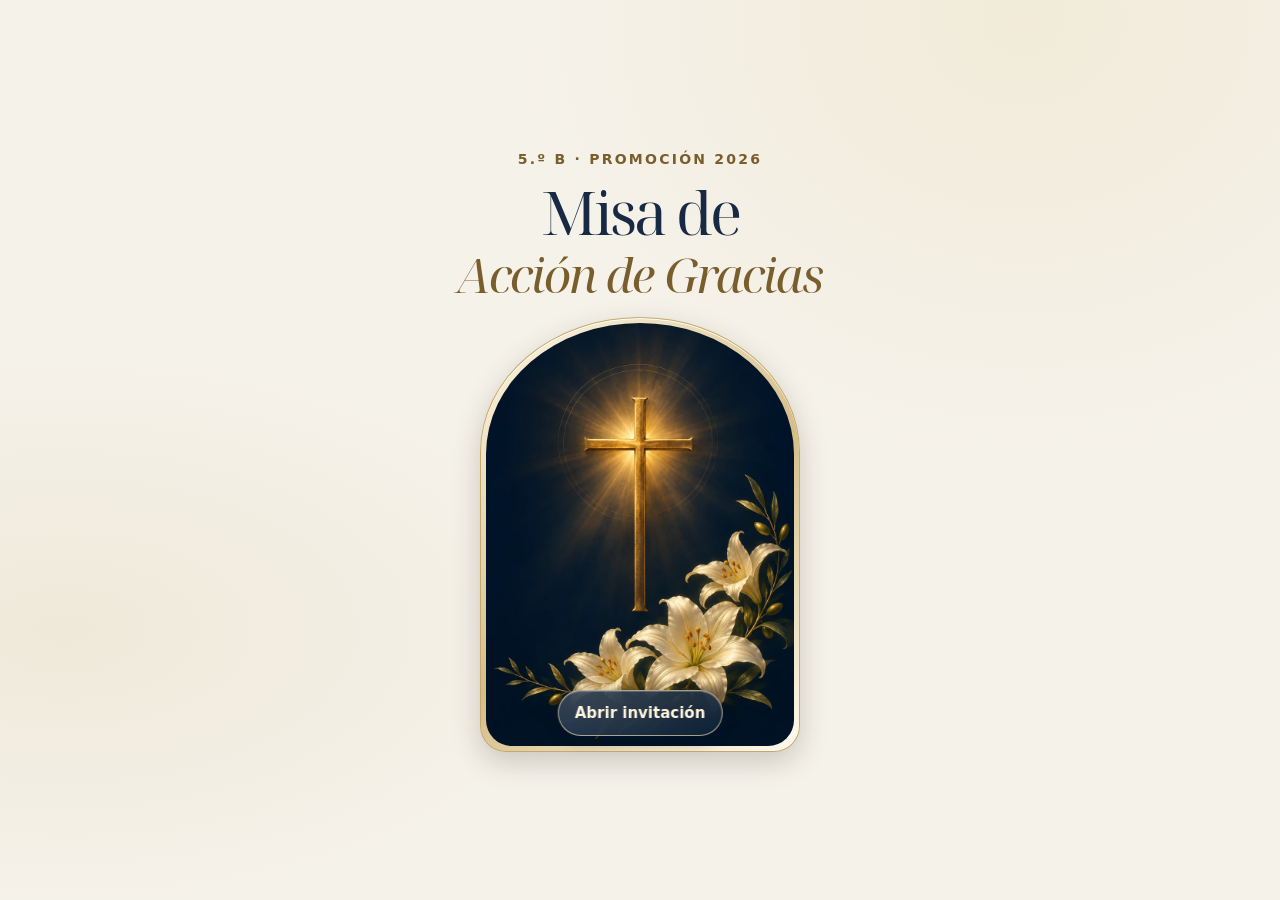
==== misa-accion-de-gracias/index.html @ 327c29f4 "Publicar invitación a la Misa de Acción de Gracias" ====
<!doctype html>
<html lang="es-PE">
<head>
  <meta charset="utf-8">
  <meta name="viewport" content="width=device-width, initial-scale=1">
  <meta name="theme-color" content="#f6f3ec">
  <meta name="description" content="Invitación a la Misa de Acción de Gracias de 5.º B, Promoción 2026. Viernes 18 de diciembre, 5:00 p. m., en el Templo de Piedra de Caraz.">
  <title>Misa de Acción de Gracias · Promoción 2026</title>
  <script>document.documentElement.classList.add("has-js");</script>
  <link rel="icon" href="data:image/svg+xml,%3Csvg xmlns='http://www.w3.org/2000/svg' viewBox='0 0 32 32'%3E%3Crect width='32' height='32' rx='10' fill='%2311253f'/%3E%3Cpath d='M16 6v20m-7-13h14' stroke='%23f2d69b' stroke-width='2' stroke-linecap='round'/%3E%3C/svg%3E">
  <!-- Noto Serif Display © 2010, 2012–2020 Google Inc. and 2015–2020 Google LLC.
SIL Open Font License, Version 1.1
PREAMBLE
 .
 The goals of the Open Font License (OFL) are to stimulate
 worldwide development of collaborative font projects,
 to support the font creation efforts
 of academic and linguistic communities,
 and to provide a free and open framework
 in which fonts may be shared and improved
 in partnership with others.
 .
 The OFL allows the licensed fonts to be used, studied,
 modified and redistributed freely
 as long as they are not sold by themselves.
 The fonts, including any derivative works,
 can be bundled, embedded,
 redistributed and/or sold with any software
 provided that any reserved names are not used
 by derivative works.
 The fonts and derivatives, however,
 cannot be released under any other type of license.
 The requirement for fonts to remain under this license
 does not apply to any document
 created using the fonts or their derivatives.
 .
 DEFINITIONS
 .
 "Font Software" refers to the set of files
 released by the Copyright Holder(s) under this license
 and clearly marked as such.
 This may include source files, build scripts and documentation.
 .
 "Reserved Font Name" refers to any names specified as such
 after the copyright statement(s).
 .
 "Original Version" refers to the collection
 of Font Software components
 as distributed by the Copyright Holder(s).
 .
 "Modified Version" refers to any derivative
 made by adding to, deleting, or substituting —
 in part or in whole —
 any of the components of the Original Version,
 by changing formats
 or by porting the Font Software to a new environment.
 .
 "Author" refers to any designer, engineer, programmer,
 technical writer or other person
 who contributed to the Font Software.
 .
 PERMISSION & CONDITIONS
 .
 Permission is hereby granted, free of charge,
 to any person obtaining a copy of the Font Software,
 to use, study, copy, merge, embed, modify, redistribute,
 and sell modified and unmodified copies of the Font Software,
 subject to the following conditions:
 .
 1) Neither the Font Software nor any of its individual components,
 in Original or Modified Versions,
 may be sold by itself.
 .
 2) Original or Modified Versions of the Font Software
 may be bundled, redistributed and/or sold with any software,
 provided that each copy contains the above copyright notice
 and this license.
 These can be included either as stand-alone text files,
 human-readable headers or in the appropriate
 machine-readable metadata fields within text or binary files
 as long as those fields can be easily viewed by the user.
 .
 3) No Modified Version of the Font Software may use
 the Reserved Font Name(s)
 unless explicit written permission is granted
 by the corresponding Copyright Holder.
 This restriction only applies to the primary font name
 as presented to the users.
 .
 4) The name(s) of the Copyright Holder(s)
 or the Author(s) of the Font Software
 shall not be used to promote,
 endorse or advertise any Modified Version,
 except to acknowledge the contribution(s)
 of the Copyright Holder(s) and the Author(s)
 or with their explicit written permission.
 .
 5) The Font Software,
 modified or unmodified, in part or in whole,
 must be distributed entirely under this license,
 and must not be distributed under any other license.
 The requirement for fonts to remain under this license
 does not apply to any document
 created using the Font Software.
 .
 TERMINATION
 .
 This license becomes null and void
 if any of the above conditions are not met.
 .
 DISCLAIMER
 .
 THE FONT SOFTWARE IS PROVIDED "AS IS",
 WITHOUT WARRANTY OF ANY KIND, EXPRESS OR IMPLIED,
 INCLUDING BUT NOT LIMITED TO
 ANY WARRANTIES OF MERCHANTABILITY,
 FITNESS FOR A PARTICULAR PURPOSE AND NONINFRINGEMENT
 OF COPYRIGHT, PATENT, TRADEMARK, OR OTHER RIGHT.
 IN NO EVENT SHALL THE COPYRIGHT HOLDER BE LIABLE
 FOR ANY CLAIM, DAMAGES OR OTHER LIABILITY,
 INCLUDING ANY GENERAL, SPECIAL, INDIRECT,
 INCIDENTAL, OR CONSEQUENTIAL DAMAGES,
 WHETHER IN AN ACTION OF CONTRACT, TORT OR OTHERWISE,
 ARISING FROM, OUT OF THE USE OR INABILITY TO USE
 THE FONT SOFTWARE OR FROM OTHER DEALINGS IN THE FONT SOFTWARE.
 -->
  <style>
    @font-face {
      font-family: "Noto Serif Display";
      src: url("[data-uri]") format("woff");
      font-weight: 400;
      font-display: swap;
    }
    @font-face {
      font-family: "Noto Serif Display";
      src: url("[data-uri]") format("woff");
      font-style: italic;
      font-weight: 400;
      font-display: swap;
    }

    :root {
      color-scheme: light;
      --paper: #f5f2ea;
      --ink: #182a43;
      --muted: #4e5865;
      --bronze: #795d2c;
      --line: #dfd4bf;
      --serif: "Noto Serif Display", Georgia, serif;
      --sans: system-ui, -apple-system, "Segoe UI", sans-serif;
      --glass: linear-gradient(152deg, #ffffffed, #fcf9f0a8);
      --glass-shadow: inset 0 1px 0 #fff, 0 12px 32px #32291f0b;
    }

    *, *::before, *::after { box-sizing: border-box; }
    html { scroll-behavior: smooth; }
    body {
      margin: 0;
      background: radial-gradient(ellipse at 80% 2%, #eadbb552, transparent 32rem),
        radial-gradient(ellipse at 5% 70%, #e7ddc36e, transparent 34rem), var(--paper);
      color: var(--ink);
      font: 1rem/1.65 var(--sans);
    }
    a { color: inherit; }
    button { font: inherit; color: inherit; cursor: pointer; }
    img { display: block; max-inline-size: 100%; }
    :focus-visible { outline: 2px solid #8e601c; outline-offset: 4px; }
    [id] { scroll-margin-top: 1.25rem; }
    h1, h2, p, figure, dl, dd { margin: 0; }
    h1, h2 { font: 400 1em/1.1 var(--serif); }
    .page { width: min(1180px, calc(100% - 72px)); margin-inline: auto; }
    .icon { width: 20px; height: 20px; flex: 0 0 auto; }
    .skip {
      position: absolute;
      inset: 8px auto auto 8px;
      z-index: 3;
      padding: 10px 14px;
      background: #fff;
      transform: translateY(-150%);
    }
    .skip:focus { transform: none; }

    .site-header {
      display: flex;
      justify-content: space-between;
      align-items: center;
      gap: 12px;
      padding: 20px 0;
    }
    .brand {
      display: inline-flex;
      align-items: center;
      gap: 11px;
      text-decoration: none;
      line-height: 1.2;
    }
    .brand-mark {
      display: grid;
      place-items: center;
      border-radius: 50%;
      width: 43px;
      height: 43px;
      border: 1px solid #cba968;
      background: radial-gradient(circle at 28% 22%, #32445d, #11253e 70%);
      color: #f7d994;
      box-shadow: inset 0 0 0 3px #ffe5b219, 0 3px 10px #1823342b;
    }
    .brand-mark .icon { width: 19px; height: 19px; }
    .brand-class { display: block; font: 400 1.25rem/1.05 var(--serif); }
    .brand-year { display: block; color: #5e513a; font-size: .75rem; margin-top: 4px; }
    .site-nav {
      display: flex;
      align-items: center;
      padding: 3px;
      gap: 2px;
      border: 1px solid #fff;
      border-radius: 999px;
      background: var(--glass);
      box-shadow: var(--glass-shadow);
      -webkit-backdrop-filter: blur(15px);
      backdrop-filter: blur(15px);
    }
    .site-nav a {
      display: grid;
      place-items: center;
      min-height: 44px;
      padding: 0 17px;
      border-radius: 999px;
      text-decoration: none;
      font-size: .875rem;
      font-weight: 650;
    }
    .site-nav a:hover { background: #e6ddca9e; }

    .cover { display: none; }
    .has-js:not(.letter-open) #carta { display: none; }
    .has-js .cover:not([hidden]) {
      min-height: 100vh;
      min-height: 100svh;
      display: flex;
      flex-direction: column;
      align-items: center;
      justify-content: center;
      padding: 22px 0;
      text-align: center;
    }
    .cover .eyebrow { margin-bottom: 8px; }
    .cover h1 {
      font-size: clamp(2.2rem, 5vw, 3.75rem);
      letter-spacing: -.05em;
    }
    .cover h1 em {
      font-size: clamp(1.9rem, 4vw, 3rem);
      color: var(--bronze);
    }
    .cover-button {
      position: relative;
      display: block;
      width: min(92%, 320px);
      width: min(92%, 320px, 53svh);
      margin-top: 15px;
      padding: 5px;
      border: 1px solid #c5a96c;
      border-radius: 50% 50% 26px 26px / 31% 31% 26px 26px;
      background: linear-gradient(140deg, #fff8e8, #d5bd86 54%, #fffaf0);
      box-shadow: 0 10px 28px #31281935, inset 0 1px 0 #fff;
      transition: box-shadow .22s, transform .22s;
    }
    .cover-button img {
      width: 100%;
      height: auto;
      aspect-ratio: 8 / 11;
      object-fit: cover;
      object-position: 50% 52%;
      border-radius: inherit;
    }
    .cover-button .pill {
      position: absolute;
      bottom: 15px;
      left: 50%;
      transform: translateX(-50%);
      white-space: nowrap;
    }
    .cover-button:hover {
      box-shadow: 0 15px 34px #31281948, inset 0 1px 0 #fff;
      transform: translateY(-2px);
    }
    .hero {
      isolation: isolate;
      position: relative;
      overflow: hidden;
      text-align: center;
      border: 1px solid #c9ae75;
      border-radius: 36px;
      padding: clamp(37px, 5.4vw, 72px) 32px;
      background: radial-gradient(ellipse at 50% 42%, #fffdf5, transparent 72%),
        linear-gradient(0deg, #e2c68b 0, transparent 6%, transparent 94%, #e1c387 100%),
        linear-gradient(90deg, #e5d1a5, #faf0d8 13%, #faf0d8 87%, #e5d1a5);
      color: var(--ink);
      box-shadow: 0 14px 39px #59492822, inset 0 1px 0 #fff7e3;
    }
    .hero::before {
      position: absolute;
      inset: 10px;
      border: 1px solid #a47a3b66;
      border-radius: 28px;
      content: "";
      pointer-events: none;
    }
    .hero-copy { position: relative; z-index: 1; }
    .eyebrow {
      color: var(--bronze);
      font-size: .875rem;
      font-weight: 650;
      letter-spacing: .16em;
      text-transform: uppercase;
    }
    .hero .eyebrow {
      display: flex;
      align-items: center;
      justify-content: center;
      gap: 12px;
      margin-bottom: 18px;
    }
    .hero .eyebrow::before, .hero .eyebrow::after {
      content: "";
      width: 24px;
      height: 1px;
      background: currentColor;
    }
    h1 { font-size: clamp(3rem, 6vw, 5.4rem); letter-spacing: -.05em; }
    h1 em {
      display: block;
      margin-top: 2px;
      color: var(--bronze);
      font-size: clamp(2.15rem, 4.2vw, 4rem);
      line-height: 1.15;
      letter-spacing: -.039em;
    }
    .hero-name {
      margin-top: 23px;
      color: #544129;
      font: 400 clamp(1.05rem, 1.65vw, 1.35rem)/1.5 var(--serif);
    }
    .event-actions { display: flex; flex-wrap: wrap; gap: 10px; }
    .letter-opening .hero {
      animation: unroll .72s cubic-bezier(.22,.61,.36,1) both;
    }
    @keyframes unroll {
      from { clip-path: inset(0 0 92% 0 round 28px); transform: translateY(-10px); }
      to { clip-path: inset(0 0 0 0 round 28px); transform: translateY(0); }
    }
    .pill {
      display: inline-flex;
      justify-content: center;
      align-items: center;
      gap: 8px;
      min-height: 46px;
      padding: 9px 16px;
      border-radius: 999px;
      border: 1px solid transparent;
      font-size: .9375rem;
      font-weight: 650;
      text-decoration: none;
      transition: background-color .18s, box-shadow .18s, color .18s;
    }
    .pill-glass {
      color: #fff5e0;
      background: linear-gradient(145deg, #3a4b63c9, #102439d9);
      border-color: #fce5be9e;
      box-shadow: inset 0 1px 0 #ffffff35, 0 4px 14px #0a152a60;
      -webkit-backdrop-filter: blur(12px);
      backdrop-filter: blur(12px);
    }
    .viewer :focus-visible { outline-color: #ffe5a3; }

    .event {
      position: relative;
      margin: 28px 0 0;
      background: var(--glass);
      border: 1px solid #fff;
      border-radius: 27px;
      padding: 25px 28px 20px;
      box-shadow: var(--glass-shadow), 0 0 0 1px #e7ddc9;
      -webkit-backdrop-filter: blur(14px);
      backdrop-filter: blur(14px);
    }
    .event-grid { display: grid; grid-template-columns: 1.15fr .84fr 1.35fr; gap: 22px; }
    .event-item { min-width: 0; display: grid; grid-template-columns: auto 1fr; gap: 14px; align-items: center; }
    .event-item + .event-item { border-left: 1px solid var(--line); padding-left: 22px; }
    .event-icon {
      display: grid;
      place-items: center;
      width: 45px;
      aspect-ratio: 1;
      border-radius: 50%;
      background: linear-gradient(152deg, #fff8e7, #eee2c8);
      border: 1px solid #ddca9e;
      color: var(--bronze);
    }
    .event dt { color: var(--muted); font-size: .875rem; }
    .event dd { font: 400 clamp(1.22rem, 2vw, 1.66rem)/1.16 var(--serif); margin-top: 4px; }
    .event-actions {
      justify-content: center;
      margin-top: 20px;
      padding-top: 13px;
      border-top: 1px solid var(--line);
    }
    .pill-light {
      background: #ffffff92;
      border-color: #ded3be;
      box-shadow: inset 0 1px 0 #fff;
      min-height: 44px;
    }
    .pill-light:hover { background-color: #f3e8cd; }
    .invitation-heading {
      display: grid;
      grid-template-columns: minmax(0, 1.5fr) minmax(0, 1fr);
      align-items: stretch;
      gap: 18px;
    }
    .invitation-heading .hero { display: grid; place-items: center; }
    .invitation-heading h1 { font-size: clamp(2.8rem, 5.5vw, 4.4rem); }
    .invitation-heading h1 em { font-size: clamp(2rem, 4.3vw, 3.25rem); }
    .music-card {
      min-width: 0;
      padding: 12px;
      border: 1px solid #fff;
      border-radius: 24px;
      background: var(--glass);
      box-shadow: var(--glass-shadow), 0 0 0 1px #e4d9c3;
    }
    .music-header {
      display: flex;
      justify-content: space-between;
      align-items: center;
      flex-wrap: wrap;
      gap: 4px 12px;
      padding: 0 4px 8px;
    }
    .music-title { font: 400 1.2rem/1.3 var(--serif); }
    .music-header a { font-size: .875rem; text-underline-offset: 3px; }
    .music-player {
      width: 100%;
      min-height: 200px;
      aspect-ratio: 16 / 9;
      border: 0;
      background: #111f34;
    }
    .music-player:not([src]) { display: none; }
    .has-js .music-player { display: block; }

    .message { text-align: center; max-width: 48rem; margin: 0 auto; padding: 70px 0 63px; }
    .divider { display: flex; align-items: center; justify-content: center; gap: 11px; color: #967344; margin-bottom: 19px; }
    .divider::before, .divider::after { content: ""; width: 42px; height: 1px; background: #c5a46a; }
    .message h2, .gallery h2 { font-size: clamp(2.1rem, 4.35vw, 3.6rem); letter-spacing: -.044em; }
    .message p { color: #435066; max-width: 42rem; margin: 17px auto 0; }
    .message p strong { color: var(--ink); }
    .message .closing { font: italic 400 clamp(1.2rem, 2vw, 1.53rem)/1.45 var(--serif); color: var(--bronze); margin-top: 24px; }

    .gallery { border-top: 1px solid var(--line); padding-block: 38px 66px; }
    .gallery .eyebrow { margin-bottom: 6px; }
    .gallery-grid { display: grid; grid-template-columns: 1fr 1.08fr; align-items: center; gap: 24px; margin-top: 22px; }
    .photo-card {
      min-width: 0;
      padding: 8px 8px 0;
      border: 1px solid #fff;
      border-radius: 25px;
      background: var(--glass);
      box-shadow: var(--glass-shadow), 0 0 0 1px #e4d9c3;
      -webkit-backdrop-filter: blur(14px);
      backdrop-filter: blur(14px);
    }
    .photo-button {
      display: block;
      position: relative;
      width: 100%;
      padding: 0;
      background: #dadee3;
      border: 0;
      border-radius: 17px;
    }
    .photo-button img { width: 100%; height: auto; border-radius: inherit; }
    .photo-zoom {
      position: absolute;
      right: 10px;
      bottom: 10px;
      display: grid;
      place-items: center;
      width: 42px;
      height: 42px;
      background: #102239b5;
      color: #fff;
      border: 1px solid #ffffff91;
      border-radius: 50%;
      box-shadow: inset 0 1px 0 #ffffff42, 0 4px 10px #0003;
      -webkit-backdrop-filter: blur(10px);
      backdrop-filter: blur(10px);
      transition: background-color .18s;
    }
    .photo-button:hover .photo-zoom { background-color: #11243c; }
    figcaption { padding: 9px 8px 11px; font-size: .9375rem; font-weight: 600; }

    footer {
      border-top: 1px solid var(--line);
      padding: 22px 0 36px;
      color: var(--muted);
      font-size: .875rem;
      display: flex;
      justify-content: space-between;
      gap: 12px;
      flex-wrap: wrap;
    }

    .viewer {
      position: fixed;
      color: #fff5e5;
      background: #142640;
      width: min(calc(100% - 24px), 1000px);
      max-width: none;
      max-height: calc(100% - 24px);
      max-height: calc(100dvh - 24px);
      border: 1px solid #dfc48b80;
      border-radius: 24px;
      padding: 13px;
      box-shadow: 0 18px 70px #0007;
    }
    .viewer::backdrop {
      background: #091320c9;
      -webkit-backdrop-filter: blur(10px);
      backdrop-filter: blur(10px);
    }
    html:has(.viewer[open]) { overflow: hidden; }
    .viewer-head {
      display: flex;
      justify-content: space-between;
      gap: 12px;
      align-items: center;
      padding: 0 1px 9px 7px;
      font-weight: 650;
    }
    .viewer-media img {
      margin-inline: auto;
      width: auto;
      height: auto;
      max-height: calc(100vh - 134px);
      max-height: calc(100dvh - 134px);
      border-radius: 12px;
      object-fit: contain;
    }
    .viewer-controls { display: flex; justify-content: center; align-items: center; gap: 10px; margin-top: 9px; }
    .viewer-controls button, .viewer-close {
      padding: 7px 12px;
      min-width: 44px;
      min-height: 44px;
      border-radius: 999px;
      border: 1px solid #ffffff56;
      background: #ffffff13;
      color: inherit;
      font-size: .875rem;
    }
    .viewer-close { display: grid; place-items: center; padding: 0; }
    .viewer-controls button:hover, .viewer-close:hover { background: #ffffff28; }

    @media (max-width: 900px) {
      .page { width: calc(100% - 42px); }
      .invitation-heading { gap: 12px; }
      .event { padding-inline: 21px; }
      .event-grid { gap: 13px; }
      .event-item { gap: 9px; }
      .event-item + .event-item { padding-left: 13px; }
    }
    @media (max-width: 680px) {
      .page { width: calc(100% - 24px); }
      .invitation-heading { grid-template-columns: minmax(0, 1fr); }
      .site-header { padding: 12px 0; }
      .site-nav a { padding-inline: 12px; }
      .hero {
        padding: 26px 16px;
        border-radius: 28px;
      }
      .hero::before { inset: 7px; border-radius: 22px; }
      .hero .eyebrow { justify-content: center; margin-bottom: 12px; font-size: .8125rem; letter-spacing: .135em; }
      .hero .eyebrow::before, .hero .eyebrow::after { display: none; }
      h1 { font-size: clamp(2.8rem, 10vw, 4rem); }
      h1 em { font-size: clamp(1.65rem, 8vw, 3.45rem); }
      .hero-name { margin-top: 13px; }
      .event { margin-top: 17px; padding: 14px 15px 14px; border-radius: 23px; }
      .event-grid { grid-template-columns: 1fr .82fr; gap: 13px 8px; }
      .event-item { gap: 7px; }
      .event-item + .event-item { padding-left: 7px; }
      .event-item:last-child { grid-column: 1 / -1; border-left: 0; border-top: 1px solid var(--line); padding: 12px 0 0; }
      .event-icon { width: 34px; }
      .event-icon .icon { width: 17px; height: 17px; }
      .event dd { font-size: 1.19rem; }
      .event-actions { margin-top: 13px; padding-top: 11px; gap: 7px; }
      .event-actions .pill { padding-inline: 10px; font-size: .875rem; }
      .message { padding: 48px 8px 42px; }
      .gallery { padding-block: 26px 42px; }
      .gallery-grid { grid-template-columns: minmax(0, 1fr); margin-top: 17px; gap: 15px; }
      footer { padding: 16px 0 27px; }
    }
    @media (max-width: 360px) {
      .site-nav a { padding-inline: 9px; }
      .event-item { align-items: start; }
      .event-icon { margin-top: 2px; }
      .event dd { font-size: 1.1rem; }
    }
    @media (prefers-reduced-motion: reduce) {
      html { scroll-behavior: auto; }
      .letter-opening .hero { animation: none; }
      *, *::before, *::after { transition-duration: 0s !important; }
    }
  </style>
</head>
<body id="inicio">
  <svg xmlns="http://www.w3.org/2000/svg" width="0" height="0" style="position:absolute" aria-hidden="true">
    <defs>
      <symbol id="i-cross" viewBox="0 0 24 24"><path d="M12 3v18M5 9h14"/></symbol>
      <symbol id="i-calendar" viewBox="0 0 24 24"><rect x="3" y="5" width="18" height="16" rx="3"/><path d="M7 3v4m10-4v4M3 10h18m-13 5h2m4 0h2"/></symbol>
      <symbol id="i-clock" viewBox="0 0 24 24"><circle cx="12" cy="12" r="9"/><path d="M12 7v5l3 2"/></symbol>
      <symbol id="i-pin" viewBox="0 0 24 24"><path d="M20 10c0 5-8 11-8 11S4 15 4 10a8 8 0 1 1 16 0Z"/><circle cx="12" cy="10" r="2.4"/></symbol>
      <symbol id="i-expand" viewBox="0 0 24 24"><path d="M9 4H4v5m11-5h5v5M4 15v5h5m11-5v5h-5"/></symbol>
      <symbol id="i-close" viewBox="0 0 24 24"><path d="m6 6 12 12M18 6 6 18"/></symbol>
    </defs>
  </svg>
  <section id="portada" class="cover page" aria-labelledby="titulo-portada">
    <p class="eyebrow">5.º B · Promoción 2026</p>
    <h1 id="titulo-portada">Misa de <em>Acción de Gracias</em></h1>
    <button class="cover-button" id="abrir-carta" type="button" aria-controls="carta">
      <img src="[data-uri]" alt="" width="800" height="1200" fetchpriority="high">
      <span class="pill pill-glass">Abrir invitación</span>
    </button>
  </section>

  <div id="carta">
  <a class="skip" href="#invitacion">Ir a la invitación</a>
  <header class="site-header page">
    <a class="brand" href="#inicio" aria-label="5.º B, Promoción 2026, inicio">
      <span class="brand-mark"><svg class="icon" fill="none" stroke="currentColor" stroke-width="1.65" stroke-linecap="round" aria-hidden="true"><use href="#i-cross"/></svg></span>
      <span><span class="brand-class">5.º B</span><span class="brand-year">Promoción 2026</span></span>
    </a>
    <nav class="site-nav" aria-label="Navegación de la invitación">
      <a href="#detalles">Detalles</a>
      <a href="#fotos">Fotos</a>
    </nav>
  </header>

  <main class="page" id="invitacion">
    <div class="invitation-heading">
      <section class="hero" aria-labelledby="titulo">
      <div class="hero-copy">
        <p class="eyebrow">Una cordial invitación</p>
        <h1 id="titulo" tabindex="-1">Misa de <em>Acción de Gracias</em></h1>
        <p class="hero-name">Promoción «Blanca Leonor Varela González»</p>
      </div>
      </section>
      <section class="music-card" aria-labelledby="music-title">
        <div class="music-header">
          <h2 class="music-title" id="music-title">Música de la invitación</h2>
          <a href="https://www.youtube.com/watch?v=es2bQ0fD9zI&amp;t=20s" target="_blank" rel="noopener">Abrir en YouTube</a>
        </div>
        <iframe class="music-player" id="invitation-player"
          title="Música de la invitación · YouTube" allow="autoplay; encrypted-media; picture-in-picture; fullscreen"
          referrerpolicy="strict-origin-when-cross-origin"></iframe>
      </section>
    </div>

    <section class="event" id="detalles" aria-label="Fecha, hora y lugar de la misa">
      <div class="event-grid">
        <div class="event-item">
          <span class="event-icon" aria-hidden="true"><svg class="icon" fill="none" stroke="currentColor" stroke-width="1.65" stroke-linecap="round"><use href="#i-calendar"/></svg></span>
          <dl><dt>Fecha</dt><dd><time datetime="2026-12-18">Viernes 18 de diciembre</time></dd></dl>
        </div>
        <div class="event-item">
          <span class="event-icon" aria-hidden="true"><svg class="icon" fill="none" stroke="currentColor" stroke-width="1.65" stroke-linecap="round"><use href="#i-clock"/></svg></span>
          <dl><dt>Hora</dt><dd><time datetime="2026-12-18T17:00:00-05:00">5:00 p. m.</time></dd></dl>
        </div>
        <div class="event-item">
          <span class="event-icon" aria-hidden="true"><svg class="icon" fill="none" stroke="currentColor" stroke-width="1.65" stroke-linecap="round"><use href="#i-pin"/></svg></span>
          <dl><dt>Lugar</dt><dd>Templo de Piedra de Caraz</dd></dl>
        </div>
      </div>
      <div class="event-actions">
        <a class="pill pill-light" href="https://www.google.com/maps/search/?api=1&amp;query=Templo+de+Piedra+de+Caraz%2C+Per%C3%BA" target="_blank" rel="noopener">Abrir mapa</a>
        <a class="pill pill-light" download="misa-accion-de-gracias.ics" href="data:text/calendar;charset=utf-8,BEGIN%3AVCALENDAR%0D%0AVERSION%3A2.0%0D%0APRODID%3A-%2F%2FPromocion%202026%205B%2F%2FInvitacion%20a%20la%20misa%2F%2FES%0D%0ACALSCALE%3AGREGORIAN%0D%0AMETHOD%3APUBLISH%0D%0ABEGIN%3AVEVENT%0D%0AUID%3Amisa-20261218-1700-promocion2026-5b%40caraz%0D%0ADTSTAMP%3A20261125T005655Z%0D%0ADTSTART%3A20261218T220000Z%0D%0ASUMMARY%3AMisa%20de%20Acci%C3%B3n%20de%20Gracias%20%C2%B7%205.%C2%BA%20B%0D%0ALOCATION%3ATemplo%20de%20Piedra%20de%20Caraz%0D%0AEND%3AVEVENT%0D%0AEND%3AVCALENDAR%0D%0A">Agregar al calendario</a>
      </div>
    </section>

    <section class="message" aria-labelledby="mensaje">
      <div class="divider" aria-hidden="true">✦</div>
      <h2 id="mensaje">Un momento para dar gracias</h2>
      <p>Con fe y gratitud a Dios, los estudiantes de <strong>5.º grado «B» del Colegio Nacional «2 de Mayo» de Caraz</strong> invitamos a los padres de familia, directivos, administrativos y docentes a acompañarnos en la Santa Misa de Acción de Gracias.</p>
      <p>Juntos agradeceremos por los aprendizajes, las experiencias compartidas y las bendiciones recibidas. Encomendaremos a Dios nuestros sueños y le pediremos su guía y protección al comenzar una nueva etapa.</p>
      <p class="closing">Su presencia será un valioso regalo y una muestra de cariño para nosotros.</p>
    </section>

    <section class="gallery" id="fotos" aria-labelledby="galeria">
      <p class="eyebrow">5.º B · Promoción 2026</p>
      <h2 id="galeria">Recuerdos de la promoción</h2>
      <div class="gallery-grid">
        <figure class="photo-card">
          <button type="button" class="photo-button" aria-label="Ampliar foto en Pukayaku" aria-haspopup="dialog">
            <img src="[data-uri]" width="1536" height="1152" loading="lazy" decoding="async" alt="La promoción reunida bajo el techo de madera de Pukayaku.">
            <span class="photo-zoom"><svg class="icon" fill="none" stroke="currentColor" stroke-width="1.65" stroke-linecap="round" stroke-linejoin="round" aria-hidden="true"><use href="#i-expand"/></svg></span>
          </button>
          <figcaption>En Pukayaku</figcaption>
        </figure>
        <figure class="photo-card">
          <button type="button" class="photo-button" aria-label="Ampliar foto en la plaza" aria-haspopup="dialog">
            <img src="[data-uri]" width="1536" height="864" loading="lazy" decoding="async" alt="La promoción posa en la plaza, frente a la fuente y el quiosco.">
            <span class="photo-zoom"><svg class="icon" fill="none" stroke="currentColor" stroke-width="1.65" stroke-linecap="round" stroke-linejoin="round" aria-hidden="true"><use href="#i-expand"/></svg></span>
          </button>
          <figcaption>En la plaza</figcaption>
        </figure>
      </div>
    </section>

    <footer>
      <span>5.º B · Promoción 2026</span>
      <a href="#inicio">Volver al inicio</a>
    </footer>
  </main>
  </div>

  <dialog class="viewer" id="viewer" aria-labelledby="viewer-title">
    <div class="viewer-head">
      <span id="viewer-title" aria-live="polite"></span>
      <form method="dialog">
        <button class="viewer-close" aria-label="Cerrar" autofocus><svg class="icon" fill="none" stroke="currentColor" stroke-width="1.65" stroke-linecap="round" aria-hidden="true"><use href="#i-close"/></svg></button>
      </form>
    </div>
    <div class="viewer-media"></div>
    <div class="viewer-controls">
      <button type="button" id="previous-photo">Anterior</button>
      <button type="button" id="next-photo">Siguiente</button>
    </div>
  </dialog>

  <script>
    const page = document.documentElement;
    const cover = document.querySelector("#portada");
    const player = document.querySelector("#invitation-player");
    const videoUrl = "https://www.youtube-nocookie.com/embed/es2bQ0fD9zI?start=20&playsinline=1";

    function startMusicWhenVisible() {
      const bounds = player.getBoundingClientRect();
      const visibleHeight = Math.min(bounds.bottom, page.clientHeight) - Math.max(bounds.top, 0);
      if (visibleHeight > bounds.height / 2) {
        player.src = videoUrl + "&autoplay=1";
        return;
      }
      if (!("IntersectionObserver" in window)) {
        player.src = videoUrl;
        return;
      }
      const observer = new IntersectionObserver(([entry]) => {
        if (entry.intersectionRatio <= 0.5) return;
        observer.disconnect();
        player.src = videoUrl + "&autoplay=1";
      }, { threshold: 0.55 });
      observer.observe(player);
    }

    document.querySelector("#abrir-carta").addEventListener("click", () => {
      cover.hidden = true;
      page.classList.add("letter-open", "letter-opening");
      window.scrollTo({ top: 0, behavior: "instant" });
      startMusicWhenVisible();
      document.querySelector("#titulo").focus({ preventScroll: true });
    });

    const viewer = document.querySelector("#viewer");
    const viewerTitle = document.querySelector("#viewer-title");
    const viewerMedia = viewer.querySelector(".viewer-media");
    const photos = Array.from(document.querySelectorAll(".photo-button"));
    let photoIndex = 0;
    let opener;

    function showPhoto(index) {
      photoIndex = (index + photos.length) % photos.length;
      const photo = photos[photoIndex];
      const image = photo.querySelector("img").cloneNode();
      image.removeAttribute("loading");
      viewerMedia.replaceChildren(image);
      viewerTitle.textContent = photo.closest("figure").querySelector("figcaption").textContent;
    }

    photos.forEach((photo, index) => {
      photo.addEventListener("click", () => {
        showPhoto(index);
        opener = photo;
        viewer.showModal();
      });
    });

    document.querySelector("#previous-photo").addEventListener("click", () => showPhoto(photoIndex - 1));
    document.querySelector("#next-photo").addEventListener("click", () => showPhoto(photoIndex + 1));
    viewer.addEventListener("keydown", (event) => {
      if (event.key === "ArrowLeft") showPhoto(photoIndex - 1);
      if (event.key === "ArrowRight") showPhoto(photoIndex + 1);
    });
    viewer.addEventListener("click", (event) => {
      if (event.target !== viewer) return;
      const bounds = viewer.getBoundingClientRect();
      if (event.clientX < bounds.left || event.clientX > bounds.right ||
          event.clientY < bounds.top || event.clientY > bounds.bottom) viewer.close();
    });
    viewer.addEventListener("close", () => {
      viewerMedia.replaceChildren();
      opener?.focus();
    });
  </script>
</body>
</html>
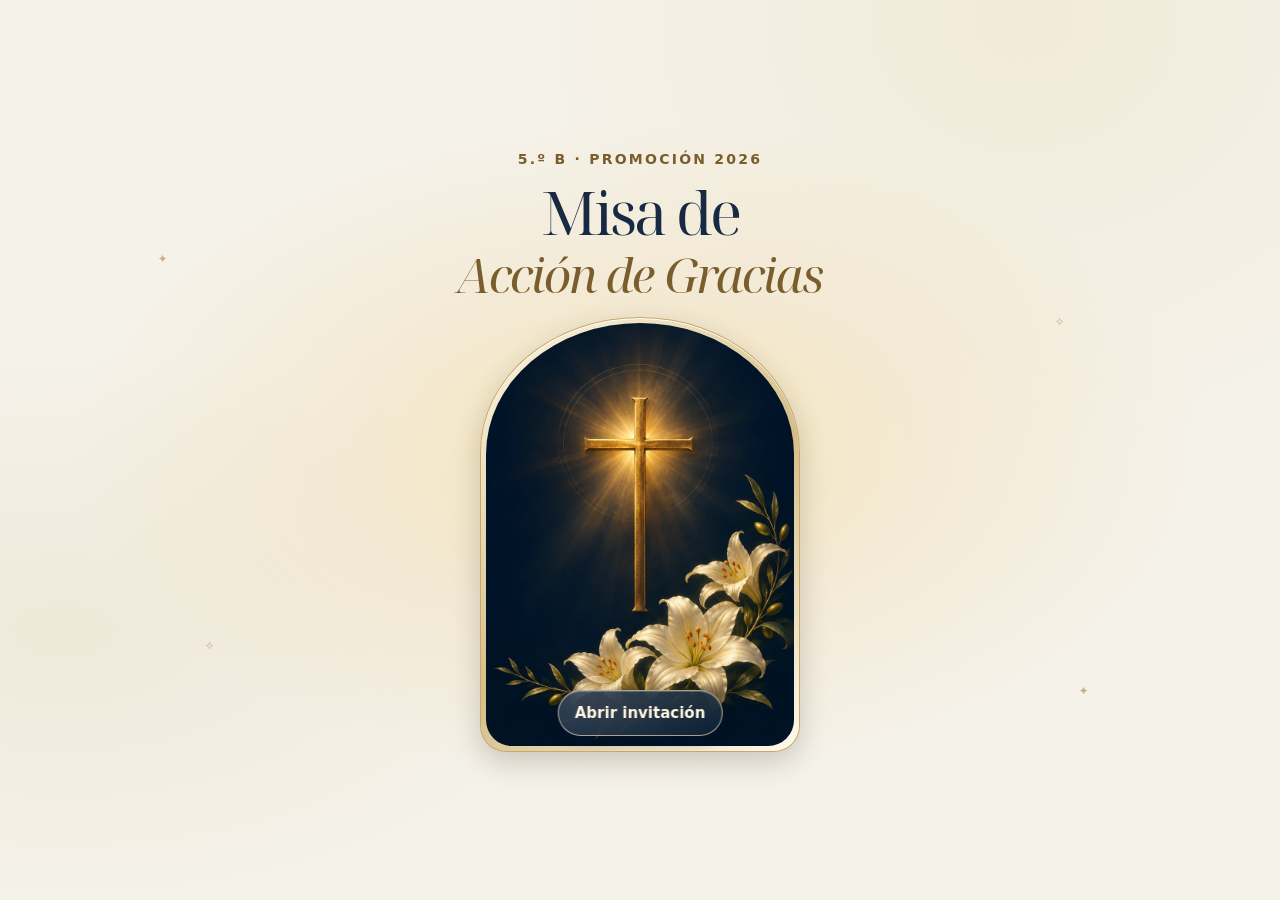
==== commit e1f5c0ed: "Animar la apertura del pergamino y retirar el reproductor de YouTube" ====
--- a/misa-accion-de-gracias/index.html
+++ b/misa-accion-de-gracias/index.html
@@ -235,6 +235,8 @@
     .cover { display: none; }
     .has-js:not(.letter-open) #carta { display: none; }
     .has-js .cover:not([hidden]) {
+      isolation: isolate;
+      position: relative;
       min-height: 100vh;
       min-height: 100svh;
       display: flex;
@@ -244,10 +246,23 @@
       padding: 22px 0;
       text-align: center;
     }
+    .cover::before {
+      position: absolute;
+      z-index: -1;
+      inset: 12% 0;
+      pointer-events: none;
+      background: radial-gradient(ellipse at center, #f8e0a5b8 0%, #f1ddb35e 35%, transparent 68%);
+      content: "";
+      animation: cover-glow 3.8s ease-out both;
+    }
     .cover .eyebrow { margin-bottom: 8px; }
+    .cover .eyebrow, .cover h1, .cover-button {
+      animation: rise-in .8s cubic-bezier(.21,.7,.3,1) backwards;
+    }
     .cover h1 {
       font-size: clamp(2.2rem, 5vw, 3.75rem);
       letter-spacing: -.05em;
+      animation-delay: .12s;
     }
     .cover h1 em {
       font-size: clamp(1.9rem, 4vw, 3rem);
@@ -256,6 +271,8 @@
     .cover-button {
       position: relative;
       display: block;
+      isolation: isolate;
+      overflow: hidden;
       width: min(92%, 320px);
       width: min(92%, 320px, 53svh);
       margin-top: 15px;
@@ -265,6 +282,16 @@
       background: linear-gradient(140deg, #fff8e8, #d5bd86 54%, #fffaf0);
       box-shadow: 0 10px 28px #31281935, inset 0 1px 0 #fff;
       transition: box-shadow .22s, transform .22s;
+      animation-delay: .24s;
+    }
+    .cover-button::after {
+      position: absolute;
+      z-index: 1;
+      inset: 0;
+      background: linear-gradient(108deg, transparent 26%, #ffe8ae47 50%, transparent 74%);
+      content: "";
+      pointer-events: none;
+      animation: sweep 1.65s .65s ease-out both;
     }
     .cover-button img {
       width: 100%;
@@ -276,6 +303,7 @@
     }
     .cover-button .pill {
       position: absolute;
+      z-index: 2;
       bottom: 15px;
       left: 50%;
       transform: translateX(-50%);
@@ -285,10 +313,43 @@
       box-shadow: 0 15px 34px #31281948, inset 0 1px 0 #fff;
       transform: translateY(-2px);
     }
+    .cover-button:active { transform: scale(.98); }
+    .cover-sparks {
+      position: absolute;
+      inset: 0;
+      pointer-events: none;
+    }
+    .cover-sparks span {
+      position: absolute;
+      top: var(--y);
+      left: var(--x);
+      color: #9a712a;
+      animation: sparkle 3.2s var(--delay) ease-out both;
+    }
+    @keyframes rise-in {
+      from { opacity: 0; transform: translateY(16px); }
+      to { opacity: 1; transform: translateY(0); }
+    }
+    @keyframes cover-glow {
+      from { opacity: .25; transform: scale(.88); }
+      to { opacity: 1; transform: scale(1); }
+    }
+    @keyframes sweep {
+      from { opacity: 0; transform: translateX(-110%); }
+      24%, 58% { opacity: 1; }
+      to { opacity: 0; transform: translateX(110%); }
+    }
+    @keyframes sparkle {
+      from { opacity: 0; transform: translateY(7px) scale(.5); }
+      35% { opacity: .85; transform: translateY(0) scale(1.12); }
+      to { opacity: .5; transform: translateY(-6px) scale(.76); }
+    }
     .hero {
       isolation: isolate;
       position: relative;
       overflow: hidden;
+      display: grid;
+      place-items: center;
       text-align: center;
       border: 1px solid #c9ae75;
       border-radius: 36px;
@@ -344,7 +405,40 @@
     }
     .event-actions { display: flex; flex-wrap: wrap; gap: 10px; }
     .letter-opening .hero {
-      animation: unroll .72s cubic-bezier(.22,.61,.36,1) both;
+      animation: unroll .96s cubic-bezier(.22,.61,.36,1) both;
+    }
+    .letter-opening .hero::after {
+      content: "";
+      position: absolute;
+      z-index: 2;
+      inset-inline: 0;
+      height: 32px;
+      background: linear-gradient(180deg, transparent, #fff8d9d9 45%, #9d682449 67%, transparent);
+      pointer-events: none;
+      animation: parchment-edge .96s cubic-bezier(.22,.61,.36,1) both;
+    }
+    .letter-opening .site-header,
+    .letter-opening .hero-copy > *,
+    .letter-opening .event {
+      animation: rise-in .72s cubic-bezier(.21,.7,.3,1) backwards;
+    }
+    .letter-opening .hero-copy .eyebrow { animation-delay: .19s; }
+    .letter-opening .hero-copy h1 { animation-delay: .32s; }
+    .letter-opening .hero-name { animation-delay: .46s; }
+    .letter-opening .event { animation-delay: .54s; }
+    .letter-opening .event-item { animation: rise-in .58s ease-out backwards; }
+    .letter-opening .event-item:nth-child(1) { animation-delay: .65s; }
+    .letter-opening .event-item:nth-child(2) { animation-delay: .74s; }
+    .letter-opening .event-item:nth-child(3) { animation-delay: .83s; }
+    .reveal-pending { opacity: 0; transform: translateY(20px); }
+    .reveal-pending:focus-within { opacity: 1; transform: none; }
+    .reveal-shown { animation: rise-in .72s cubic-bezier(.21,.7,.3,1) backwards; }
+    .gallery-grid .reveal-shown:nth-child(2) { animation-delay: .12s; }
+    .viewer[open], .viewer-media img { animation: rise-in .28s ease-out both; }
+    @keyframes parchment-edge {
+      from { top: 0; opacity: .9; }
+      75% { opacity: .7; }
+      to { top: calc(100% - 18px); opacity: 0; }
     }
     @keyframes unroll {
       from { clip-path: inset(0 0 92% 0 round 28px); transform: translateY(-10px); }
@@ -413,42 +507,39 @@
       min-height: 44px;
     }
     .pill-light:hover { background-color: #f3e8cd; }
-    .invitation-heading {
+    .music-controls {
+      position: fixed;
+      z-index: 2;
+      inset: auto max(14px, env(safe-area-inset-right)) max(14px, env(safe-area-inset-bottom)) auto;
+      display: flex;
+      align-items: center;
+      gap: 9px;
+      padding: 5px 15px 5px 6px;
+      color: #fff3d8;
+      border: 1px solid #f2d19594;
+      border-radius: 999px;
+      background: linear-gradient(145deg, #344d67ed, #12253cf2);
+      box-shadow: 0 6px 25px #14263b45, inset 0 1px 0 #ffffff4d;
+      -webkit-backdrop-filter: blur(14px);
+      backdrop-filter: blur(14px);
+      animation: rise-in .45s ease-out both;
+    }
+    .music-controls[hidden] { display: none; }
+    .music-toggle {
       display: grid;
-      grid-template-columns: minmax(0, 1.5fr) minmax(0, 1fr);
-      align-items: stretch;
-      gap: 18px;
-    }
-    .invitation-heading .hero { display: grid; place-items: center; }
-    .invitation-heading h1 { font-size: clamp(2.8rem, 5.5vw, 4.4rem); }
-    .invitation-heading h1 em { font-size: clamp(2rem, 4.3vw, 3.25rem); }
-    .music-card {
-      min-width: 0;
-      padding: 12px;
-      border: 1px solid #fff;
-      border-radius: 24px;
-      background: var(--glass);
-      box-shadow: var(--glass-shadow), 0 0 0 1px #e4d9c3;
-    }
-    .music-header {
-      display: flex;
-      justify-content: space-between;
-      align-items: center;
-      flex-wrap: wrap;
-      gap: 4px 12px;
-      padding: 0 4px 8px;
-    }
-    .music-title { font: 400 1.2rem/1.3 var(--serif); }
-    .music-header a { font-size: .875rem; text-underline-offset: 3px; }
-    .music-player {
-      width: 100%;
-      min-height: 200px;
-      aspect-ratio: 16 / 9;
+      place-items: center;
+      width: 44px;
+      height: 44px;
       border: 0;
-      background: #111f34;
-    }
-    .music-player:not([src]) { display: none; }
-    .has-js .music-player { display: block; }
+      border-radius: 50%;
+      background: #ffffff26;
+      transition: background-color .2s, transform .2s;
+    }
+    .music-toggle:hover { background: #ffffff3d; }
+    .music-toggle:active { transform: scale(.93); }
+    .music-controls :focus-visible { outline-color: #ffe5a3; }
+    .music-volume { width: 96px; height: 44px; margin: 0; accent-color: #ead29b; }
+    body:has(.music-controls:not([hidden])) footer { padding-bottom: 78px; }
 
     .message { text-align: center; max-width: 48rem; margin: 0 auto; padding: 70px 0 63px; }
     .divider { display: flex; align-items: center; justify-content: center; gap: 11px; color: #967344; margin-bottom: 19px; }
@@ -564,7 +655,6 @@
 
     @media (max-width: 900px) {
       .page { width: calc(100% - 42px); }
-      .invitation-heading { gap: 12px; }
       .event { padding-inline: 21px; }
       .event-grid { gap: 13px; }
       .event-item { gap: 9px; }
@@ -572,7 +662,6 @@
     }
     @media (max-width: 680px) {
       .page { width: calc(100% - 24px); }
-      .invitation-heading { grid-template-columns: minmax(0, 1fr); }
       .site-header { padding: 12px 0; }
       .site-nav a { padding-inline: 12px; }
       .hero {
@@ -608,8 +697,8 @@
     }
     @media (prefers-reduced-motion: reduce) {
       html { scroll-behavior: auto; }
-      .letter-opening .hero { animation: none; }
-      *, *::before, *::after { transition-duration: 0s !important; }
+      .reveal-pending { opacity: 1; transform: none; }
+      *, *::before, *::after { animation: none !important; transition-duration: 0s !important; }
     }
   </style>
 </head>
@@ -622,9 +711,18 @@
       <symbol id="i-pin" viewBox="0 0 24 24"><path d="M20 10c0 5-8 11-8 11S4 15 4 10a8 8 0 1 1 16 0Z"/><circle cx="12" cy="10" r="2.4"/></symbol>
       <symbol id="i-expand" viewBox="0 0 24 24"><path d="M9 4H4v5m11-5h5v5M4 15v5h5m11-5v5h-5"/></symbol>
       <symbol id="i-close" viewBox="0 0 24 24"><path d="m6 6 12 12M18 6 6 18"/></symbol>
+      <symbol id="i-play" viewBox="0 0 24 24"><path d="M8 4.5v15L20 12z" fill="currentColor"/></symbol>
+      <symbol id="i-pause" viewBox="0 0 24 24"><path d="M8 5v14m8-14v14" fill="none" stroke="currentColor" stroke-width="3.4" stroke-linecap="round"/></symbol>
+      <symbol id="i-volume" viewBox="0 0 24 24"><path d="M3 9v6h4l5 4V5L7 9H3Zm13-1a5.7 5.7 0 0 1 0 8m2.8-10.5a9.2 9.2 0 0 1 0 13" fill="none" stroke="currentColor" stroke-width="1.5" stroke-linecap="round" stroke-linejoin="round"/></symbol>
     </defs>
   </svg>
   <section id="portada" class="cover page" aria-labelledby="titulo-portada">
+    <div class="cover-sparks" aria-hidden="true">
+      <span style="--x:9%;--y:28%;--delay:.22s">✦</span>
+      <span style="--x:85%;--y:35%;--delay:.52s">✧</span>
+      <span style="--x:13%;--y:71%;--delay:.75s">✧</span>
+      <span style="--x:87%;--y:76%;--delay:.38s">✦</span>
+    </div>
     <p class="eyebrow">5.º B · Promoción 2026</p>
     <h1 id="titulo-portada">Misa de <em>Acción de Gracias</em></h1>
     <button class="cover-button" id="abrir-carta" type="button" aria-controls="carta">
@@ -647,24 +745,13 @@
   </header>
 
   <main class="page" id="invitacion">
-    <div class="invitation-heading">
-      <section class="hero" aria-labelledby="titulo">
+    <section class="hero" aria-labelledby="titulo">
       <div class="hero-copy">
         <p class="eyebrow">Una cordial invitación</p>
         <h1 id="titulo" tabindex="-1">Misa de <em>Acción de Gracias</em></h1>
         <p class="hero-name">Promoción «Blanca Leonor Varela González»</p>
       </div>
-      </section>
-      <section class="music-card" aria-labelledby="music-title">
-        <div class="music-header">
-          <h2 class="music-title" id="music-title">Música de la invitación</h2>
-          <a href="https://www.youtube.com/watch?v=es2bQ0fD9zI&amp;t=20s" target="_blank" rel="noopener">Abrir en YouTube</a>
-        </div>
-        <iframe class="music-player" id="invitation-player"
-          title="Música de la invitación · YouTube" allow="autoplay; encrypted-media; picture-in-picture; fullscreen"
-          referrerpolicy="strict-origin-when-cross-origin"></iframe>
-      </section>
-    </div>
+    </section>
 
     <section class="event" id="detalles" aria-label="Fecha, hora y lugar de la misa">
       <div class="event-grid">
@@ -683,7 +770,7 @@
       </div>
       <div class="event-actions">
         <a class="pill pill-light" href="https://www.google.com/maps/search/?api=1&amp;query=Templo+de+Piedra+de+Caraz%2C+Per%C3%BA" target="_blank" rel="noopener">Abrir mapa</a>
-        <a class="pill pill-light" download="misa-accion-de-gracias.ics" href="data:text/calendar;charset=utf-8,BEGIN%3AVCALENDAR%0D%0AVERSION%3A2.0%0D%0APRODID%3A-%2F%2FPromocion%202026%205B%2F%2FInvitacion%20a%20la%20misa%2F%2FES%0D%0ACALSCALE%3AGREGORIAN%0D%0AMETHOD%3APUBLISH%0D%0ABEGIN%3AVEVENT%0D%0AUID%3Amisa-20261218-1700-promocion2026-5b%40caraz%0D%0ADTSTAMP%3A20261125T005655Z%0D%0ADTSTART%3A20261218T220000Z%0D%0ASUMMARY%3AMisa%20de%20Acci%C3%B3n%20de%20Gracias%20%C2%B7%205.%C2%BA%20B%0D%0ALOCATION%3ATemplo%20de%20Piedra%20de%20Caraz%0D%0AEND%3AVEVENT%0D%0AEND%3AVCALENDAR%0D%0A">Agregar al calendario</a>
+        <a class="pill pill-light" download="misa-accion-de-gracias.ics" href="data:text/calendar;charset=utf-8,BEGIN%3AVCALENDAR%0D%0AVERSION%3A2.0%0D%0APRODID%3A-%2F%2FPromocion%202026%205B%2F%2FInvitacion%20a%20la%20misa%2F%2FES%0D%0ACALSCALE%3AGREGORIAN%0D%0AMETHOD%3APUBLISH%0D%0ABEGIN%3AVEVENT%0D%0AUID%3Amisa-20261218-1700-promocion2026-5b%40caraz%0D%0ADTSTAMP%3A20261125T010948Z%0D%0ADTSTART%3A20261218T220000Z%0D%0ASUMMARY%3AMisa%20de%20Acci%C3%B3n%20de%20Gracias%20%C2%B7%205.%C2%BA%20B%0D%0ALOCATION%3ATemplo%20de%20Piedra%20de%20Caraz%0D%0AEND%3AVEVENT%0D%0AEND%3AVCALENDAR%0D%0A">Agregar al calendario</a>
       </div>
     </section>
 
@@ -721,6 +808,14 @@
       <a href="#inicio">Volver al inicio</a>
     </footer>
   </main>
+  <audio id="invitation-audio" preload="none"></audio>
+  <div class="music-controls" id="music-controls" role="group" aria-label="Controles de música" hidden>
+    <button class="music-toggle" id="music-toggle" type="button" aria-label="Reproducir música">
+      <svg class="icon" aria-hidden="true"><use href="#i-play"/></svg>
+    </button>
+    <svg class="icon" aria-hidden="true"><use href="#i-volume"/></svg>
+    <input class="music-volume" id="music-volume" type="range" min="0" max="100" value="65" aria-label="Volumen">
+  </div>
   </div>
 
   <dialog class="viewer" id="viewer" aria-labelledby="viewer-title">
@@ -740,33 +835,85 @@
   <script>
     const page = document.documentElement;
     const cover = document.querySelector("#portada");
-    const player = document.querySelector("#invitation-player");
-    const videoUrl = "https://www.youtube-nocookie.com/embed/es2bQ0fD9zI?start=20&playsinline=1";
-
-    function startMusicWhenVisible() {
-      const bounds = player.getBoundingClientRect();
-      const visibleHeight = Math.min(bounds.bottom, page.clientHeight) - Math.max(bounds.top, 0);
-      if (visibleHeight > bounds.height / 2) {
-        player.src = videoUrl + "&autoplay=1";
-        return;
+    const openButton = document.querySelector("#abrir-carta");
+    const reducedMotion = window.matchMedia("(prefers-reduced-motion: reduce)");
+    const audio = document.querySelector("#invitation-audio");
+    const musicControls = document.querySelector("#music-controls");
+    const musicToggle = document.querySelector("#music-toggle");
+    const volume = document.querySelector("#music-volume");
+    const musicIcon = musicToggle.querySelector("use");
+    let audioContext;
+    let audioGain;
+
+    function setVolume() {
+      if (audioGain) audioGain.gain.value = volume.value / 100;
+      else audio.volume = volume.value / 100;
+    }
+
+    function playMusic() {
+      const AudioContext = window.AudioContext || window.webkitAudioContext;
+      if (AudioContext && !audioContext) {
+        try {
+          audioContext = new AudioContext();
+          audioGain = audioContext.createGain();
+          audioGain.connect(audioContext.destination);
+          audioContext.createMediaElementSource(audio).connect(audioGain);
+        } catch {
+          audioGain = undefined;
+        }
       }
-      if (!("IntersectionObserver" in window)) {
-        player.src = videoUrl;
-        return;
+      setVolume();
+      if (audioContext?.state === "suspended") audioContext.resume().catch(() => {});
+      audio.play().catch(updateMusicToggle);
+    }
+
+    function updateMusicToggle() {
+      const paused = audio.paused || audio.ended;
+      musicToggle.setAttribute("aria-label", paused ? "Reproducir música" : "Pausar música");
+      musicIcon.setAttribute("href", paused ? "#i-play" : "#i-pause");
+    }
+
+    musicToggle.addEventListener("click", () => {
+      if (audio.paused || audio.ended) playMusic();
+      else audio.pause();
+    });
+    volume.addEventListener("input", setVolume);
+    ["play", "pause", "ended"].forEach((event) => audio.addEventListener(event, updateMusicToggle));
+
+    function watchReveals() {
+      if (reducedMotion.matches || !("IntersectionObserver" in window)) return;
+      const items = document.querySelectorAll(".message > *, .gallery > .eyebrow, .gallery > h2, .photo-card, footer");
+      const observer = new IntersectionObserver((entries) => {
+        for (const entry of entries) {
+          if (!entry.isIntersecting) continue;
+          entry.target.classList.remove("reveal-pending");
+          entry.target.classList.add("reveal-shown");
+          observer.unobserve(entry.target);
+        }
+      }, { threshold: .12 });
+      items.forEach((item) => {
+        item.classList.add("reveal-pending");
+        observer.observe(item);
+      });
+    }
+
+    openButton.addEventListener("click", async () => {
+      openButton.disabled = true;
+      if (audio.hasAttribute("src")) {
+        musicControls.hidden = false;
+        playMusic();
       }
-      const observer = new IntersectionObserver(([entry]) => {
-        if (entry.intersectionRatio <= 0.5) return;
-        observer.disconnect();
-        player.src = videoUrl + "&autoplay=1";
-      }, { threshold: 0.55 });
-      observer.observe(player);
-    }
-
-    document.querySelector("#abrir-carta").addEventListener("click", () => {
+      if (!reducedMotion.matches && cover.animate) {
+        await cover.animate([
+          { opacity: 1, transform: "scale(1)", filter: "brightness(1)" },
+          { opacity: 1, transform: "scale(.985)", filter: "brightness(1.06)", offset: .28 },
+          { opacity: 0, transform: "scale(1.026)", filter: "brightness(1.2)" }
+        ], { duration: 380, easing: "ease-in-out", fill: "forwards" }).finished.catch(() => {});
+      }
       cover.hidden = true;
       page.classList.add("letter-open", "letter-opening");
       window.scrollTo({ top: 0, behavior: "instant" });
-      startMusicWhenVisible();
+      watchReveals();
       document.querySelector("#titulo").focus({ preventScroll: true });
     });
 
